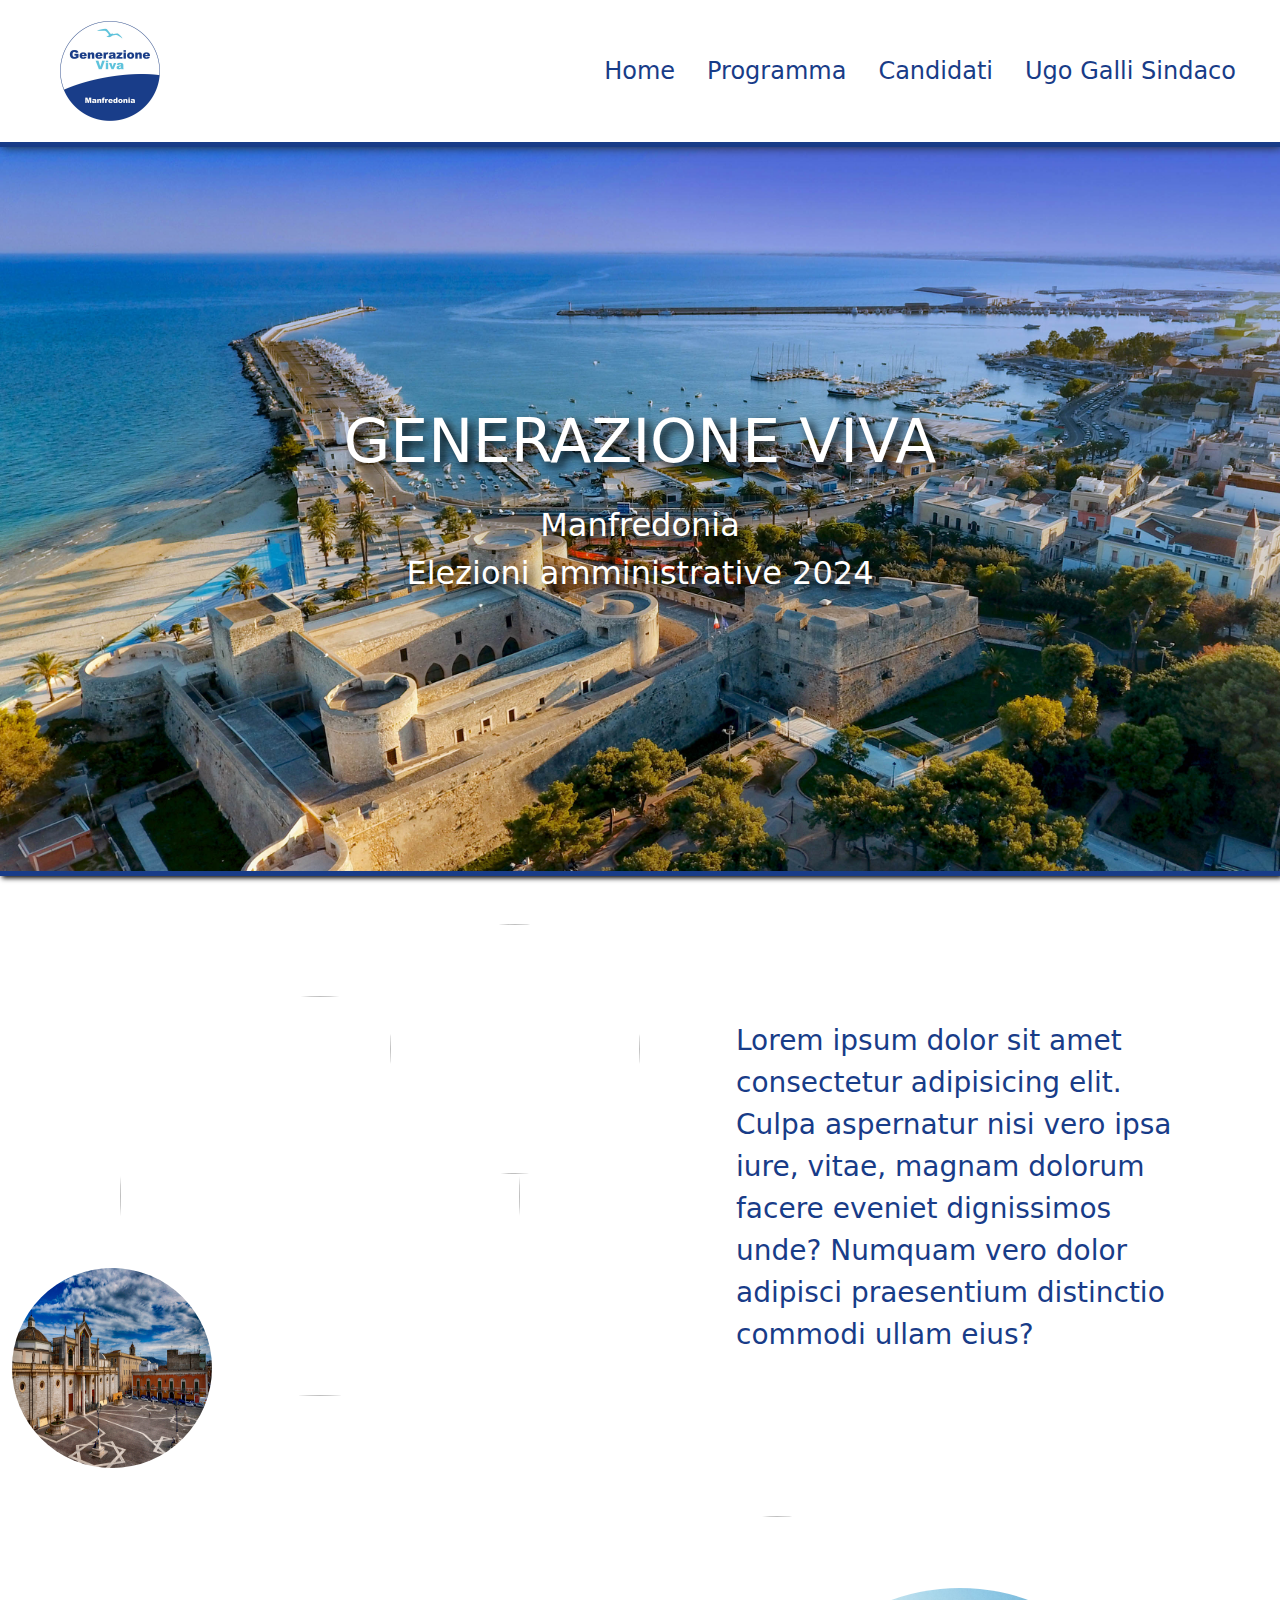
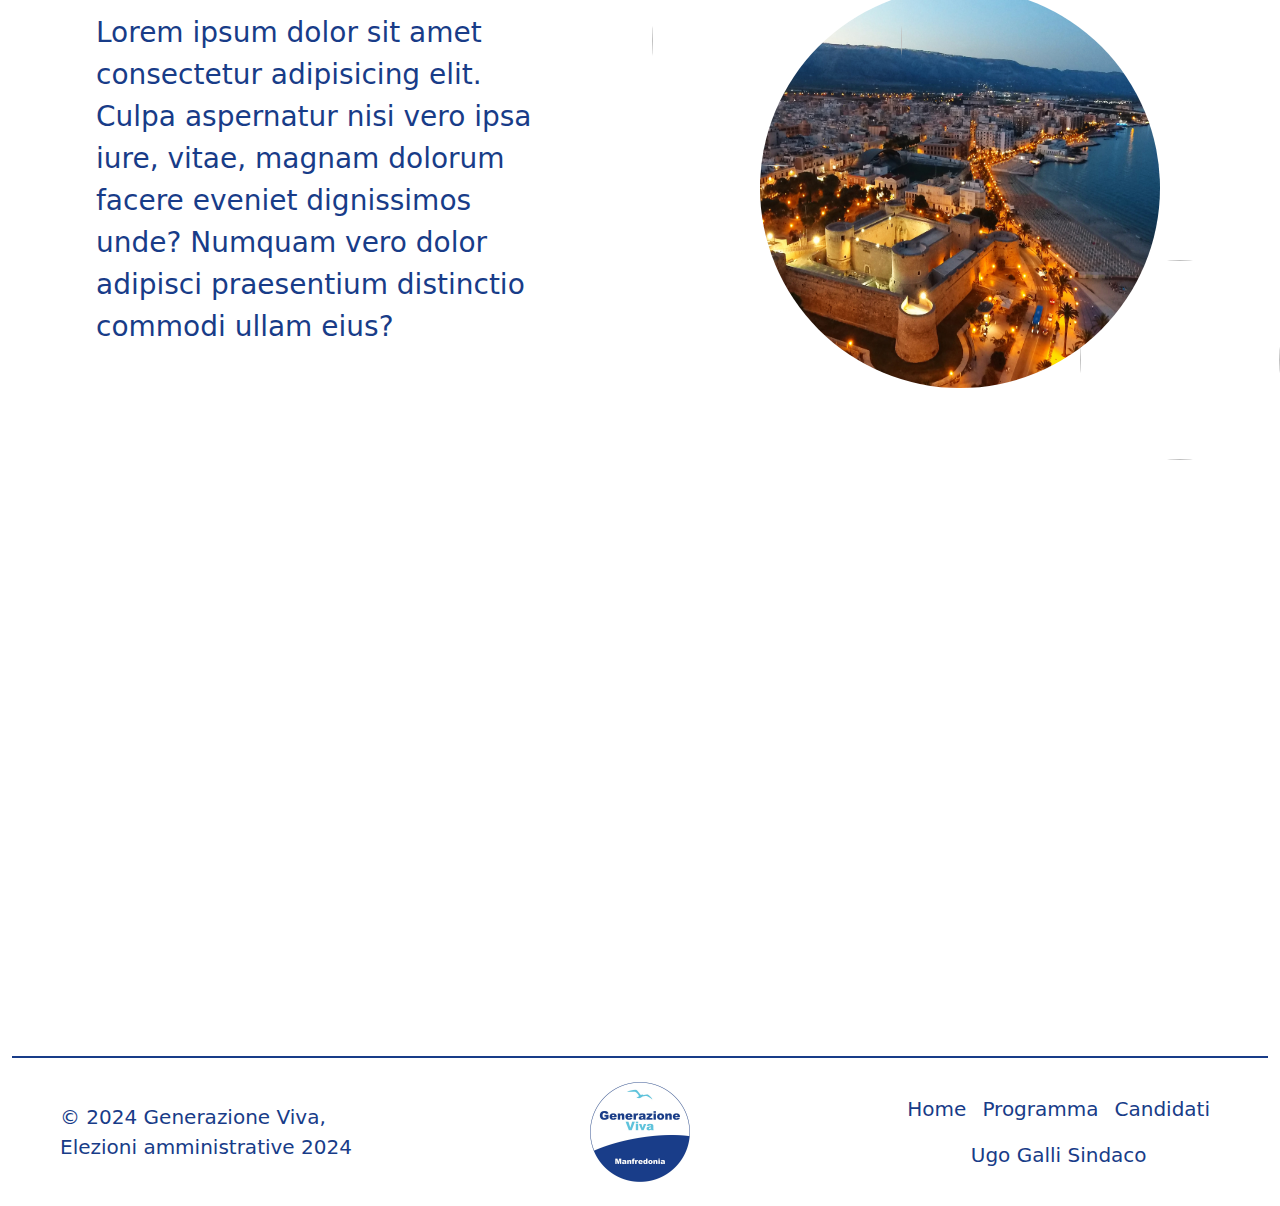
==== index.html @ 46db8e56 "sito completato come struttura e come funzionalitá, mancano le immagini dei candidati, l'immagine de" ====
<!doctype html>
<html lang="en">
<head>
    <meta charset="utf-8">
    <meta name="viewport" content="width=device-width, initial-scale=1">
    <title>Generazione Viva</title>
    <link rel="icon" href="./assets/img/favicon.ico" type="image/x-icon">
    <link href="https://cdn.jsdelivr.net/npm/bootstrap@5.3.3/dist/css/bootstrap.min.css" rel="stylesheet" integrity="sha384-QWTKZyjpPEjISv5WaRU9OFeRpok6YctnYmDr5pNlyT2bRjXh0JMhjY6hW+ALEwIH" crossorigin="anonymous">
    <link rel="stylesheet" href="style.css">
</head>
<body>
    
    <!-- NAVBAR -->
    <nav class="navbar navbar-expand-lg">
        <div class="container-fluid">
            <a class="navbar-brand ms-3 ms-md-5 my-2" href="/index.html">
                <img class="img_zoom" src="./assets/img/logo.jpg" width="100" alt="">
            </a>
            <button class="navbar-toggler" type="button" data-bs-toggle="collapse" data-bs-target="#navbarNav" aria-controls="navbarNav" aria-expanded="false" aria-label="Toggle navigation">
                <span class="navbar-toggler-icon"></span>
            </button>
            <div class="collapse navbar-collapse justify-content-end me-3" id="navbarNav">
                <ul class="navbar-nav">
                    <li class="nav-item mx-2">
                        <a class="nav-link fs-4 link_nav" href="./index.html">Home</a>
                    </li>
                    <li class="nav-item mx-2">
                        <a class="nav-link fs-4 link_nav" href="./programma.html">Programma</a>
                    </li>
                    <li class="nav-item mx-2">
                        <a class="nav-link fs-4 link_nav" href="./canditati.html">Candidati</a>
                    </li>
                    <li class="nav-item mx-2">
                        <a class="nav-link fs-4 link_nav" href="#">Ugo Galli Sindaco</a>
                    </li>
                </ul>
            </div>
        </div>
    </nav>
    
    <!-- MASTHEAD -->
    <header class="masthead">
        <div class="container h-100">
            <div class="row h-100 align-items-center">
                <div class="col-12 text-center">
                    <h1 class="scritta_head">GENERAZIONE VIVA</h1>
                    <p class="fs-2 lead mt-4 mb-0 testo_head">Manfredonia</p>
                    <p class="fs-2 lead testo_head">Elezioni amministrative 2024</p>
                </div>
            </div>
        </div>
    </header>
    
    <!-- SEZIONE HOME -->
    <section>
        <div class="container-fluid">
            <div class="row mt-5">
                <div class="col-12 col-md-6 d-flex flex-column justify-content-center position-relative">
                    <img class="foto_rotonde1 d-flex mx-auto rounded-circle" src="./assets/img/comuneDall'Alto.jpg" alt="">
                    <img class="foto_rotonde2 d-none d-md-flex mx-auto rounded-circle position-absolute bottom-0" src="./assets/img/piazzaDuomo.jpg" alt="">
                    <img class="foto_rotonde3 d-none d-md-flex mx-auto rounded-circle position-absolute top-0 end-0" src="./assets/img/piazzaDuomoMadonna.jpg" alt="">
                </div>
                <div class="col-12 col-md-6 p-5 d-flex align-items-center">
                    <p class="fs-3 p-md-5 testo_home">Lorem ipsum dolor sit amet consectetur adipisicing elit. Culpa aspernatur nisi vero ipsa iure, vitae, magnam dolorum facere eveniet dignissimos unde? Numquam vero dolor adipisci praesentium distinctio commodi ullam eius?</p>
                </div>
            </div>
            <div class="row mt-5">
                <div class="col-12 col-md-6 d-flex align-items-center p-5 order-1 order-md-0">
                    <p class="fs-3 p-md-5 testo_home">Lorem ipsum dolor sit amet consectetur adipisicing elit. Culpa aspernatur nisi vero ipsa iure, vitae, magnam dolorum facere eveniet dignissimos unde? Numquam vero dolor adipisci praesentium distinctio commodi ullam eius?</p>
                </div>
                <div class="col-12 col-md-6 d-flex flex-column justify-content-center order-0 order-md-1 position-relative">
                    <img class="foto_rotonde1 d-flex mx-auto rounded-circle" src="./assets/img/castelloNotte2.jpg" alt="">
                    <img class="foto_rotonde3 d-none d-md-flex mx-auto rounded-circle position-absolute top-0" src="./assets/img/basilicaSiponto.jpg" alt="">
                    <img class="foto_rotonde2 d-none d-md-flex mx-auto rounded-circle position-absolute bottom-0 end-0" src="./assets/img/tramontoManfredi.jpg" alt="">
                </div>
            </div>
            <div class="row">
                <div class="col-12">
                    
                </div>
            </div>
        </div>
    </section>
    
    <!-- SEZIONE CAMPAGNA SINDACO -->
    <section>
        <div class="container-fluid mt-5 pt-5">
            <div class="row justify-content-center">
                <div class="col-12 d-flex align-items-center sez_sindaco">
                    <img class="d-block mx-auto" width="300" src="https://picsum.photos/200" alt="">
                </div>
            </div>
        </div>
    </section>
    
    <!-- FOOTER -->
    <div class="container-fluid">
        <footer class="d-flex flex-wrap justify-content-between align-items-center pt-4 py-4 footer_border">
            <p class="col-12 col-md-4 mb-0 ps-5 fs-5 link_footer">© 2024 Generazione Viva, <br> Elezioni amministrative 2024</p>
            
            <a href="index.html" class="col-12 col-md-4 d-flex align-items-center justify-content-center mt-4 mt-md-0 mb-3 mb-md-0 me-md-auto link-body-emphasis text-decoration-none">
                <img src="./assets/img/logo.jpg" width="100" alt="">
            </a>
            
            <ul class="nav col-12 col-md-4 justify-content-center">
                <li class="nav-item"><a href="./index.html" class="nav-link px-2 text-body-secondary fs-5 link_footer">Home</a></li>
                <li class="nav-item"><a href="./programma.html" class="nav-link px-2 text-body-secondary fs-5 link_footer">Programma</a></li>
                <li class="nav-item"><a href="./canditati.html" class="nav-link px-2 text-body-secondary fs-5 link_footer">Candidati</a></li>
                <li class="nav-item"><a href="#" class="nav-link px-2 text-body-secondary fs-5 link_footer">Ugo Galli Sindaco</a></li>
            </ul>
        </footer>
    </div>
    
    <button class="btn btn-primary py-3 px-4" id="scrollBtn" onclick="scrollToTop()">Torna su ↑</button>
    
    <script src="./main.js"></script>
    <script src="https://cdn.jsdelivr.net/npm/bootstrap@5.3.3/dist/js/bootstrap.bundle.min.js" integrity="sha384-YvpcrYf0tY3lHB60NNkmXc5s9fDVZLESaAA55NDzOxhy9GkcIdslK1eN7N6jIeHz" crossorigin="anonymous"></script>
</body>
</html>
---- style.css ----
:root{
    --det-color: #183C88;
    --sec-color: #5EC3DC;
}

/* NAVBAR */
.navbar{
    background-color: white !important;
    box-shadow: 2px 0px 10px;
    border-bottom: 5px solid var(--det-color);
}

.navbar-toggler:focus{
    box-shadow: 1px 1px 2px var(--sec-color) !important;
}

.img_zoom{
    transition: 0.3s;
}

.img_zoom:hover{
    transform: scale(1.2);
}

.link_nav{
    color: var(--det-color);
    transition: 0.3s;
}

.link_nav:hover{
    color: var(--sec-color);
    transform: scale(1.2);
}

.link_nav:active{
    color: var(--sec-color);
}


/* HEADER */
.masthead {
    height: 81vh;
    min-height: 400px;
    background-image: url(./assets/img/castelloGiornoheader.jpg);
    background-size: cover;
    background-position: center;
    background-repeat: no-repeat;
    box-shadow: 2px 2px 5px black;
    border-bottom: 5px solid var(--det-color);
}

.scritta_head{
    font-size: 60px;
    color: white;
    text-shadow: 5px 5px 10px black;
}

.testo_head{
    color: white;
    text-shadow: 5px 5px 10px black;
}

.testo_home{
    color: var(--det-color);
}

.foto_rotonde1{
    width: 400px;
    height: 400px;
}

@media only screen and (max-width: 768px) {
    .foto_rotonde1{
        width: 300px;
        height: 300px;
    }
    .scritta_head{
        font-size: 50px;
    }
}

.foto_rotonde2{
    width: 200px;
    height: 200px;
}

.foto_rotonde3{
    width: 250px;
    height: 250px;
}

/* SEZIONE SINDACO */
.sez_sindaco{
    height: 500px;
}

/* SEZIONE FOOTER */
.footer_border{
    border-top: 2px solid var(--det-color);
}

.link_footer{
    color: var(--det-color) !important;
}

/* ? Pagina programma */

.titolo2{
    font-size: 50px;
    color: var(--det-color);
}

.testo2{
    color: var(--det-color);
}

.btn{
    background-color: var(--det-color);
    padding: 20px 40px;
    border-radius: 50px;
    transition: 0.4s;
}

.btn:hover{
    background-color: var(--sec-color);
    transform: scale(1.2);
}

/* ! Pagina canditati */

.nomi_candidati{
    color: var(--det-color);
}

.btn2{
    width: 12rem;
    background-color: var(--det-color);
    padding: 10px 20px;
    border-radius: 50px;
    transition: 0.4s;
}

.btn2:hover{
    background-color: var(--sec-color);
    transform: scale(1.2);
}


/* BOTTONE BACK TO TOP */

#scrollBtn {
    display: none;
    position: fixed;
    bottom: 40px;
    right: 40px;
    z-index: 99;
    background-color: var(--det-color);
    color: white;
    border: none;
    font-size: 18px;
    cursor: pointer;
    box-shadow: 2px 2px 5px black;
    transition: 0.4s;
    opacity: 0; 
    transform: translateY(30px);
}

@keyframes fadeInUp {
    from {
        opacity: 0;
        transform: translateY(30px);
    }
    to {
        opacity: 1;
        transform: translateY(0);
    }
}

#scrollBtn.show {
    animation: fadeInUp 0.5s ease forwards;
}

#scrollBtn:hover {
    background-color: var(--sec-color);
}
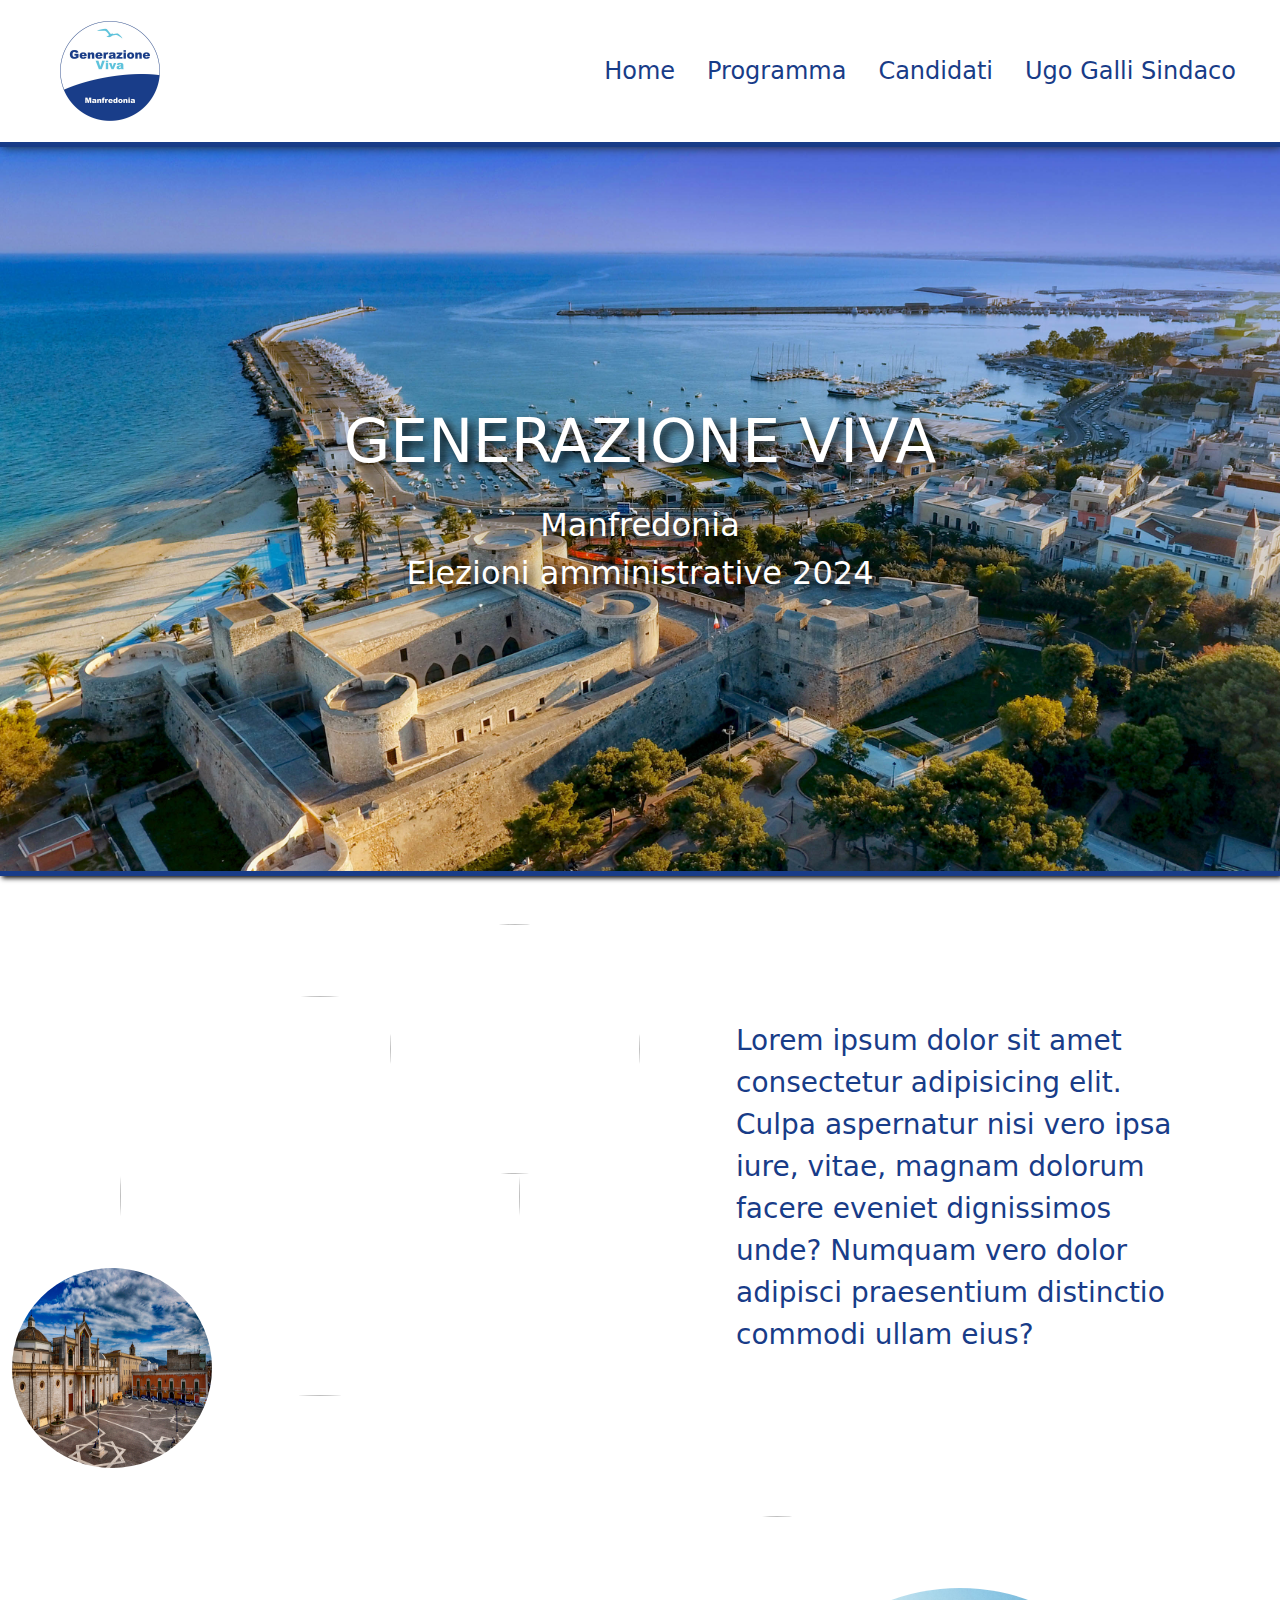
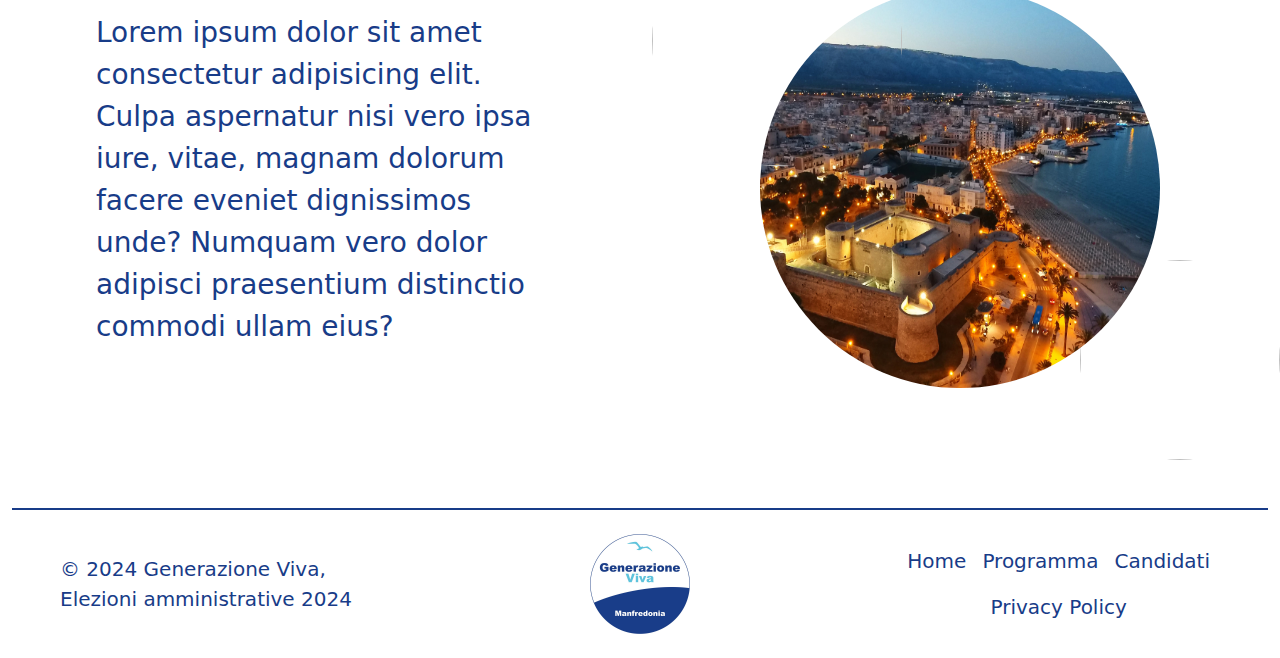
==== commit 05d5c50e: "aggiunta pagina delle privacy policy con il link nel footer, sistemato bottone torna su che finiva i" ====
--- a/index.html
+++ b/index.html
@@ -53,7 +53,7 @@
     
     <!-- SEZIONE HOME -->
     <section>
-        <div class="container-fluid">
+        <div class="container-fluid mb-5">
             <div class="row mt-5">
                 <div class="col-12 col-md-6 d-flex flex-column justify-content-center position-relative">
                     <img class="foto_rotonde1 d-flex mx-auto rounded-circle" src="./assets/img/comuneDall'Alto.jpg" alt="">
@@ -82,17 +82,6 @@
         </div>
     </section>
     
-    <!-- SEZIONE CAMPAGNA SINDACO -->
-    <section>
-        <div class="container-fluid mt-5 pt-5">
-            <div class="row justify-content-center">
-                <div class="col-12 d-flex align-items-center sez_sindaco">
-                    <img class="d-block mx-auto" width="300" src="https://picsum.photos/200" alt="">
-                </div>
-            </div>
-        </div>
-    </section>
-    
     <!-- FOOTER -->
     <div class="container-fluid">
         <footer class="d-flex flex-wrap justify-content-between align-items-center pt-4 py-4 footer_border">
@@ -106,7 +95,7 @@
                 <li class="nav-item"><a href="./index.html" class="nav-link px-2 text-body-secondary fs-5 link_footer">Home</a></li>
                 <li class="nav-item"><a href="./programma.html" class="nav-link px-2 text-body-secondary fs-5 link_footer">Programma</a></li>
                 <li class="nav-item"><a href="./canditati.html" class="nav-link px-2 text-body-secondary fs-5 link_footer">Candidati</a></li>
-                <li class="nav-item"><a href="#" class="nav-link px-2 text-body-secondary fs-5 link_footer">Ugo Galli Sindaco</a></li>
+                <li class="nav-item"><a href="./privacy.html" class="nav-link px-2 text-body-secondary fs-5 link_footer">Privacy Policy</a></li>
             </ul>
         </footer>
     </div>
--- a/style.css
+++ b/style.css
@@ -3,7 +3,8 @@
     --sec-color: #5EC3DC;
 }
 
-/* NAVBAR */
+/* * NAVBAR */
+
 .navbar{
     background-color: white !important;
     box-shadow: 2px 0px 10px;
@@ -36,6 +37,9 @@
     color: var(--sec-color);
 }
 
+
+
+/* ^ PAGINA HOME */
 
 /* HEADER */
 .masthead {
@@ -103,7 +107,9 @@
     color: var(--det-color) !important;
 }
 
-/* ? Pagina programma */
+
+
+/* ~ PAGINA PROGRAMMA */
 
 .titolo2{
     font-size: 50px;
@@ -126,7 +132,19 @@
     transform: scale(1.2);
 }
 
-/* ! Pagina canditati */
+
+
+/* ? PAGINA CANDIDATI */
+
+.card{
+    box-shadow: 2px 2px 5px var(--det-color);
+    border-radius: 25px;
+}
+
+.card-img-top{
+    border-top-left-radius: 25px;
+    border-top-right-radius: 25px;
+}
 
 .nomi_candidati{
     color: var(--det-color);
@@ -137,6 +155,7 @@
     background-color: var(--det-color);
     padding: 10px 20px;
     border-radius: 50px;
+    box-shadow: 2px 2px 5px black;
     transition: 0.4s;
 }
 
@@ -146,12 +165,12 @@
 }
 
 
-/* BOTTONE BACK TO TOP */
+/* & BOTTONE BACK TO TOP */
 
 #scrollBtn {
     display: none;
     position: fixed;
-    bottom: 40px;
+    bottom: 90px;
     right: 40px;
     z-index: 99;
     background-color: var(--det-color);
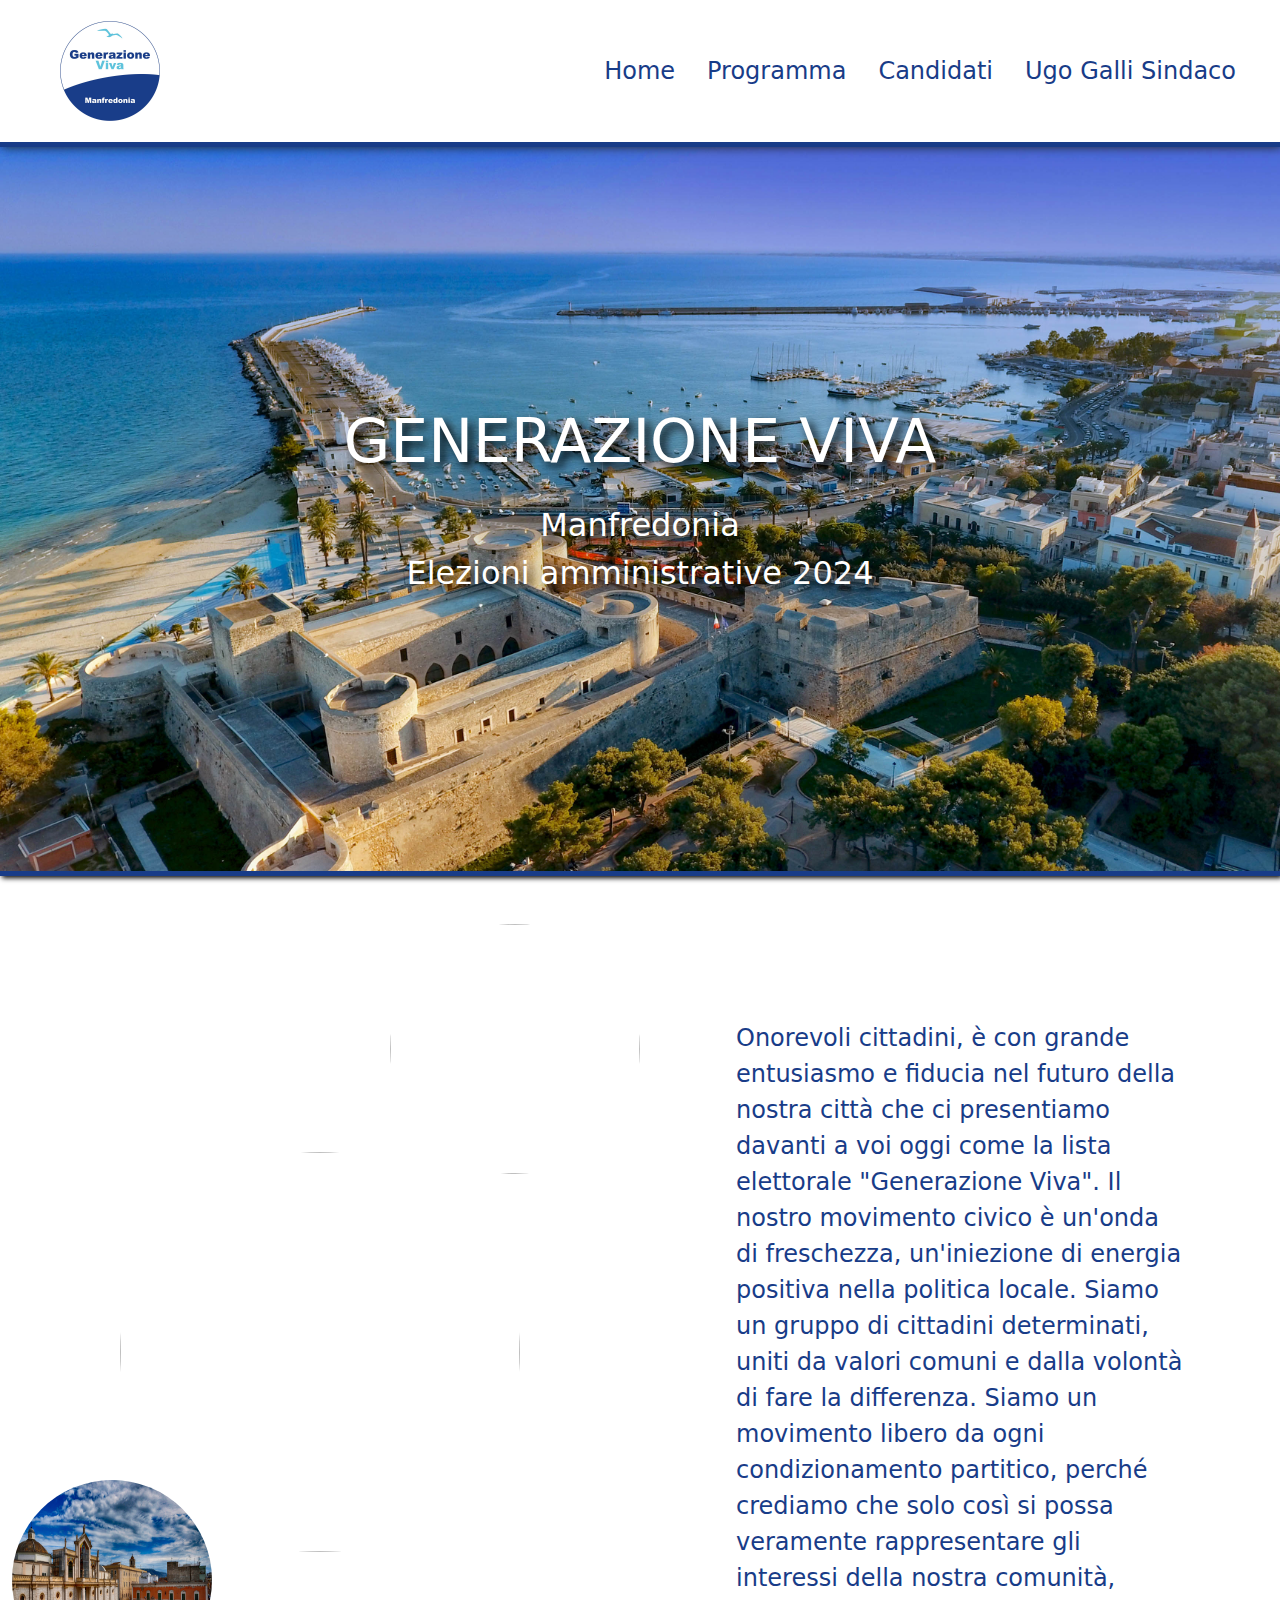
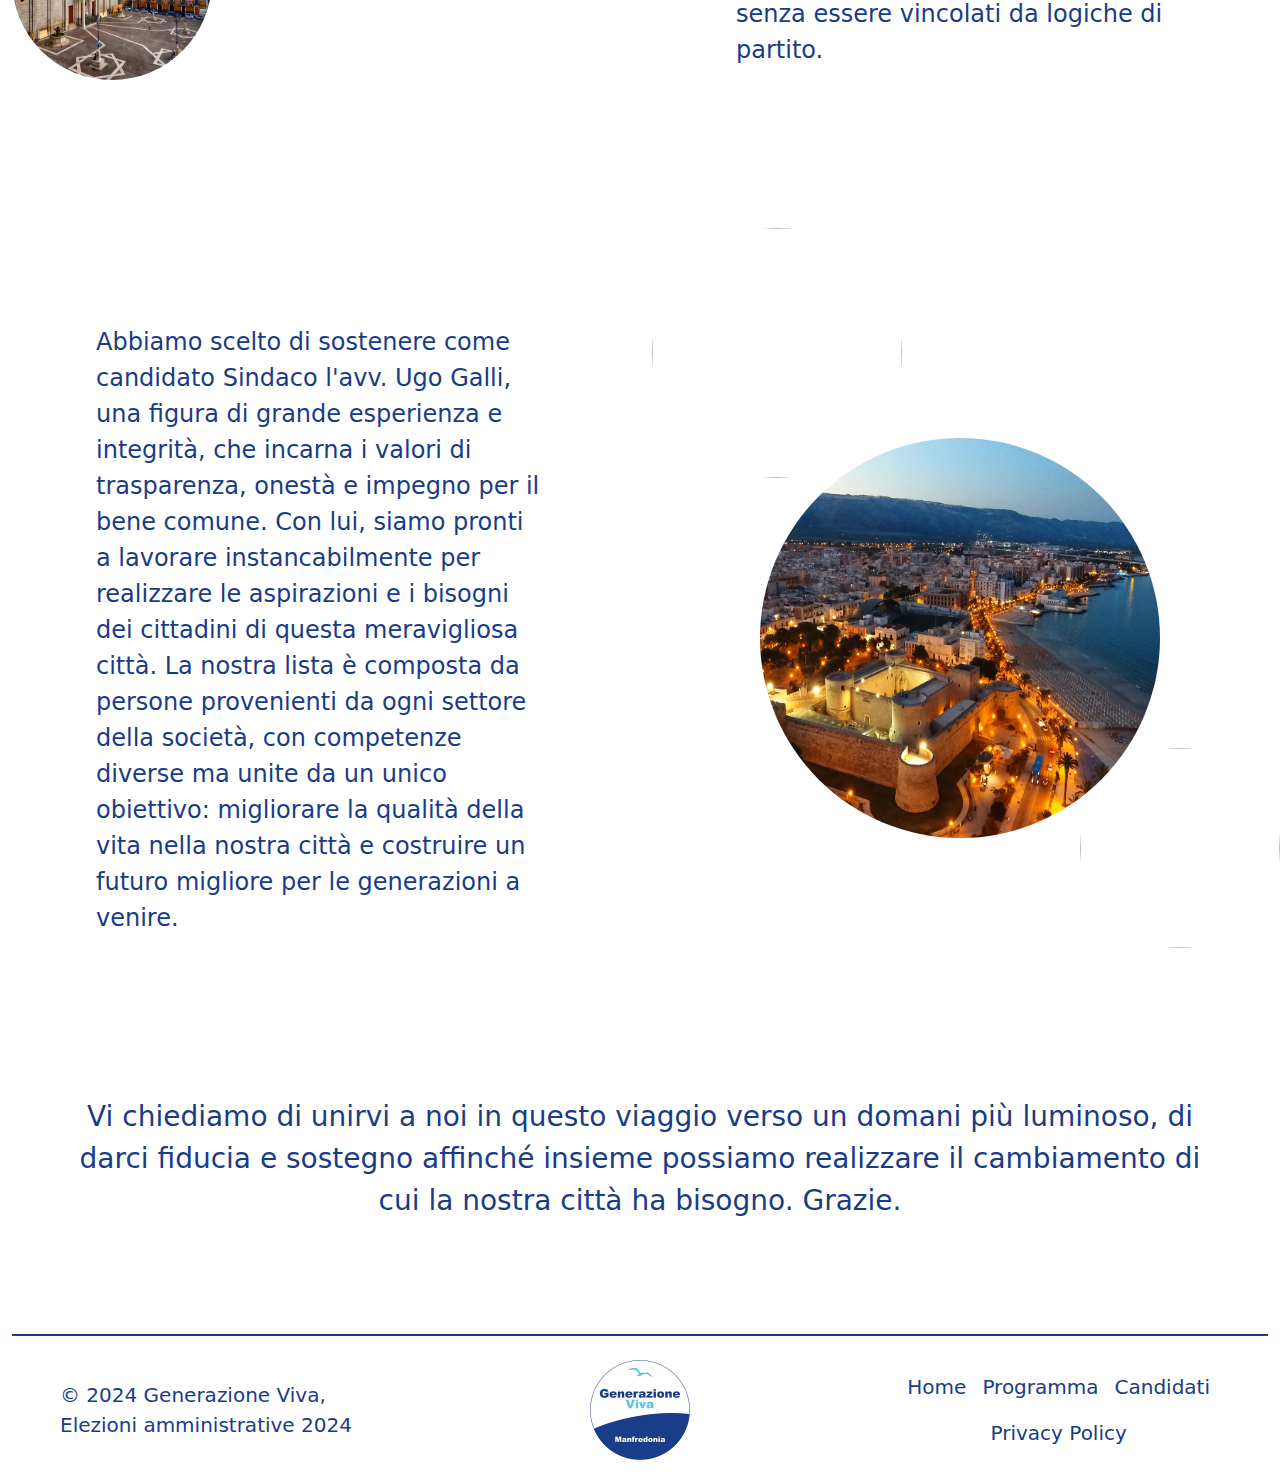
==== commit a28d1683: "modificato btn scroll up e sistemata home con aggiunta di testi" ====
--- a/index.html
+++ b/index.html
@@ -31,7 +31,7 @@
                         <a class="nav-link fs-4 link_nav" href="./canditati.html">Candidati</a>
                     </li>
                     <li class="nav-item mx-2">
-                        <a class="nav-link fs-4 link_nav" href="#">Ugo Galli Sindaco</a>
+                        <a target="_blank" class="nav-link fs-4 link_nav" href="https://www.facebook.com/ugogalli.sindaco">Ugo Galli Sindaco</a>
                     </li>
                 </ul>
             </div>
@@ -57,26 +57,30 @@
             <div class="row mt-5">
                 <div class="col-12 col-md-6 d-flex flex-column justify-content-center position-relative">
                     <img class="foto_rotonde1 d-flex mx-auto rounded-circle" src="./assets/img/comuneDall'Alto.jpg" alt="">
-                    <img class="foto_rotonde2 d-none d-md-flex mx-auto rounded-circle position-absolute bottom-0" src="./assets/img/piazzaDuomo.jpg" alt="">
+                    <img class="foto_rotonde2 d-none d-md-flex mx-auto rounded-circle position-absolute" src="./assets/img/piazzaDuomo.jpg" alt="">
                     <img class="foto_rotonde3 d-none d-md-flex mx-auto rounded-circle position-absolute top-0 end-0" src="./assets/img/piazzaDuomoMadonna.jpg" alt="">
                 </div>
                 <div class="col-12 col-md-6 p-5 d-flex align-items-center">
-                    <p class="fs-3 p-md-5 testo_home">Lorem ipsum dolor sit amet consectetur adipisicing elit. Culpa aspernatur nisi vero ipsa iure, vitae, magnam dolorum facere eveniet dignissimos unde? Numquam vero dolor adipisci praesentium distinctio commodi ullam eius?</p>
+                    <p class="fs-4 p-md-5 testo_home">Onorevoli cittadini, è con grande entusiasmo e fiducia nel futuro della nostra città che ci presentiamo davanti a voi oggi come la lista elettorale "Generazione Viva". Il nostro movimento civico è un'onda di freschezza, un'iniezione di energia positiva nella politica locale. Siamo un gruppo di cittadini determinati, uniti da valori comuni e dalla volontà di fare la differenza.
+                    Siamo un movimento libero da ogni condizionamento partitico, perché crediamo che solo così si possa veramente rappresentare gli interessi della nostra comunità, senza essere vincolati da logiche di partito.
+                    </p>
                 </div>
             </div>
             <div class="row mt-5">
                 <div class="col-12 col-md-6 d-flex align-items-center p-5 order-1 order-md-0">
-                    <p class="fs-3 p-md-5 testo_home">Lorem ipsum dolor sit amet consectetur adipisicing elit. Culpa aspernatur nisi vero ipsa iure, vitae, magnam dolorum facere eveniet dignissimos unde? Numquam vero dolor adipisci praesentium distinctio commodi ullam eius?</p>
+                    <p class="fs-4 p-md-5 testo_home">Abbiamo scelto di sostenere come candidato Sindaco l'avv. Ugo Galli, una figura di grande esperienza e integrità, che incarna i valori di trasparenza, onestà e impegno per il bene comune. Con lui, siamo pronti a lavorare instancabilmente per realizzare le aspirazioni e i bisogni dei cittadini di questa meravigliosa città.
+                    La nostra lista è composta da persone provenienti da ogni settore della società, con competenze diverse ma unite da un unico obiettivo: migliorare la qualità della vita nella nostra città e costruire un futuro migliore per le generazioni a venire.
+                    </p>
                 </div>
                 <div class="col-12 col-md-6 d-flex flex-column justify-content-center order-0 order-md-1 position-relative">
                     <img class="foto_rotonde1 d-flex mx-auto rounded-circle" src="./assets/img/castelloNotte2.jpg" alt="">
                     <img class="foto_rotonde3 d-none d-md-flex mx-auto rounded-circle position-absolute top-0" src="./assets/img/basilicaSiponto.jpg" alt="">
-                    <img class="foto_rotonde2 d-none d-md-flex mx-auto rounded-circle position-absolute bottom-0 end-0" src="./assets/img/tramontoManfredi.jpg" alt="">
+                    <img class="foto_rotonde2 d-none d-md-flex mx-auto rounded-circle position-absolute end-0" src="./assets/img/tramontoManfredi.jpg" alt="">
                 </div>
             </div>
             <div class="row">
                 <div class="col-12">
-                    
+                    <p class="fs-3 p-3 p-md-5 testo_home text-center">Vi chiediamo di unirvi a noi in questo viaggio verso un domani più luminoso, di darci fiducia e sostegno affinché insieme possiamo realizzare il cambiamento di cui la nostra città ha bisogno. Grazie.</p>
                 </div>
             </div>
         </div>
@@ -100,7 +104,8 @@
         </footer>
     </div>
     
-    <button class="btn btn-primary py-3 px-4" id="scrollBtn" onclick="scrollToTop()">Torna su ↑</button>
+    <button class="btn btn-primary py-3 px-4 fs-4" id="scrollBtn" onclick="scrollToTop()">⇧</button>
+
     
     <script src="./main.js"></script>
     <script src="https://cdn.jsdelivr.net/npm/bootstrap@5.3.3/dist/js/bootstrap.bundle.min.js" integrity="sha384-YvpcrYf0tY3lHB60NNkmXc5s9fDVZLESaAA55NDzOxhy9GkcIdslK1eN7N6jIeHz" crossorigin="anonymous"></script>
--- a/style.css
+++ b/style.css
@@ -86,6 +86,7 @@
 .foto_rotonde2{
     width: 200px;
     height: 200px;
+    bottom: 100px;
 }
 
 .foto_rotonde3{
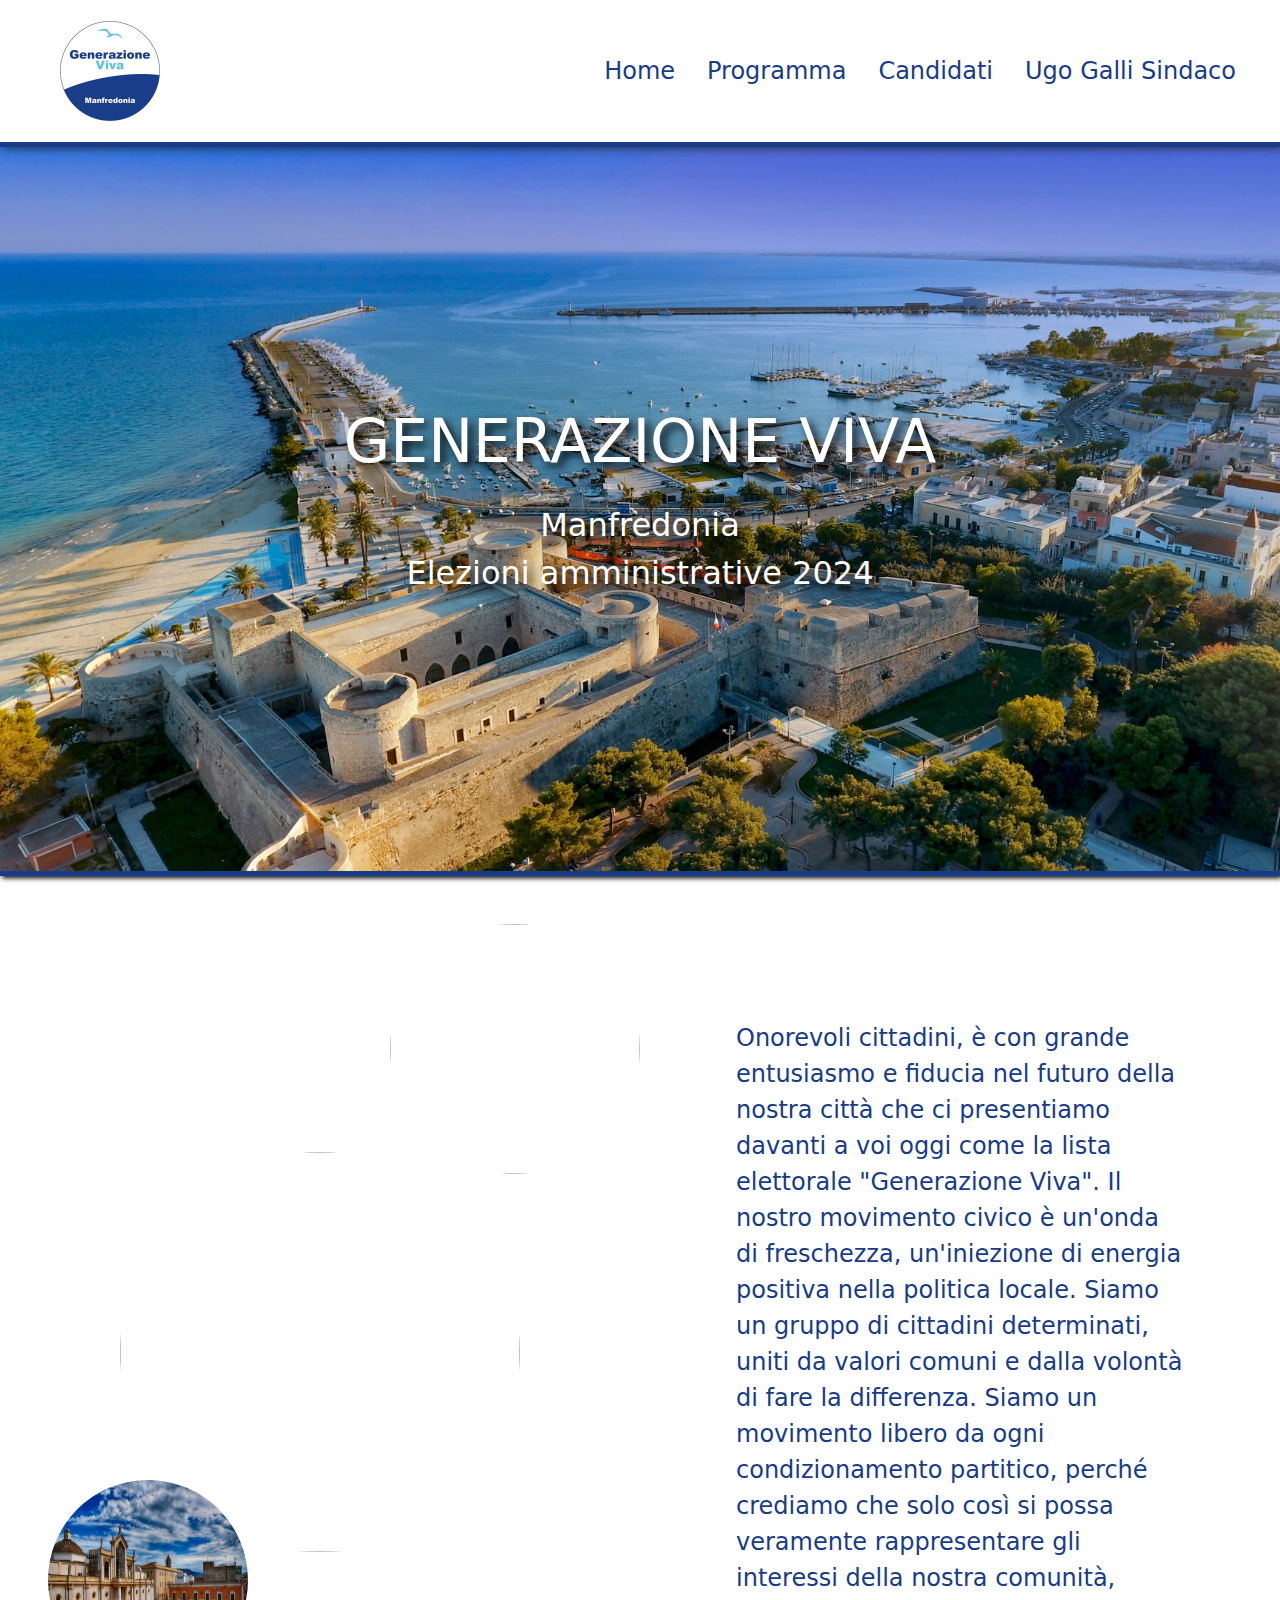
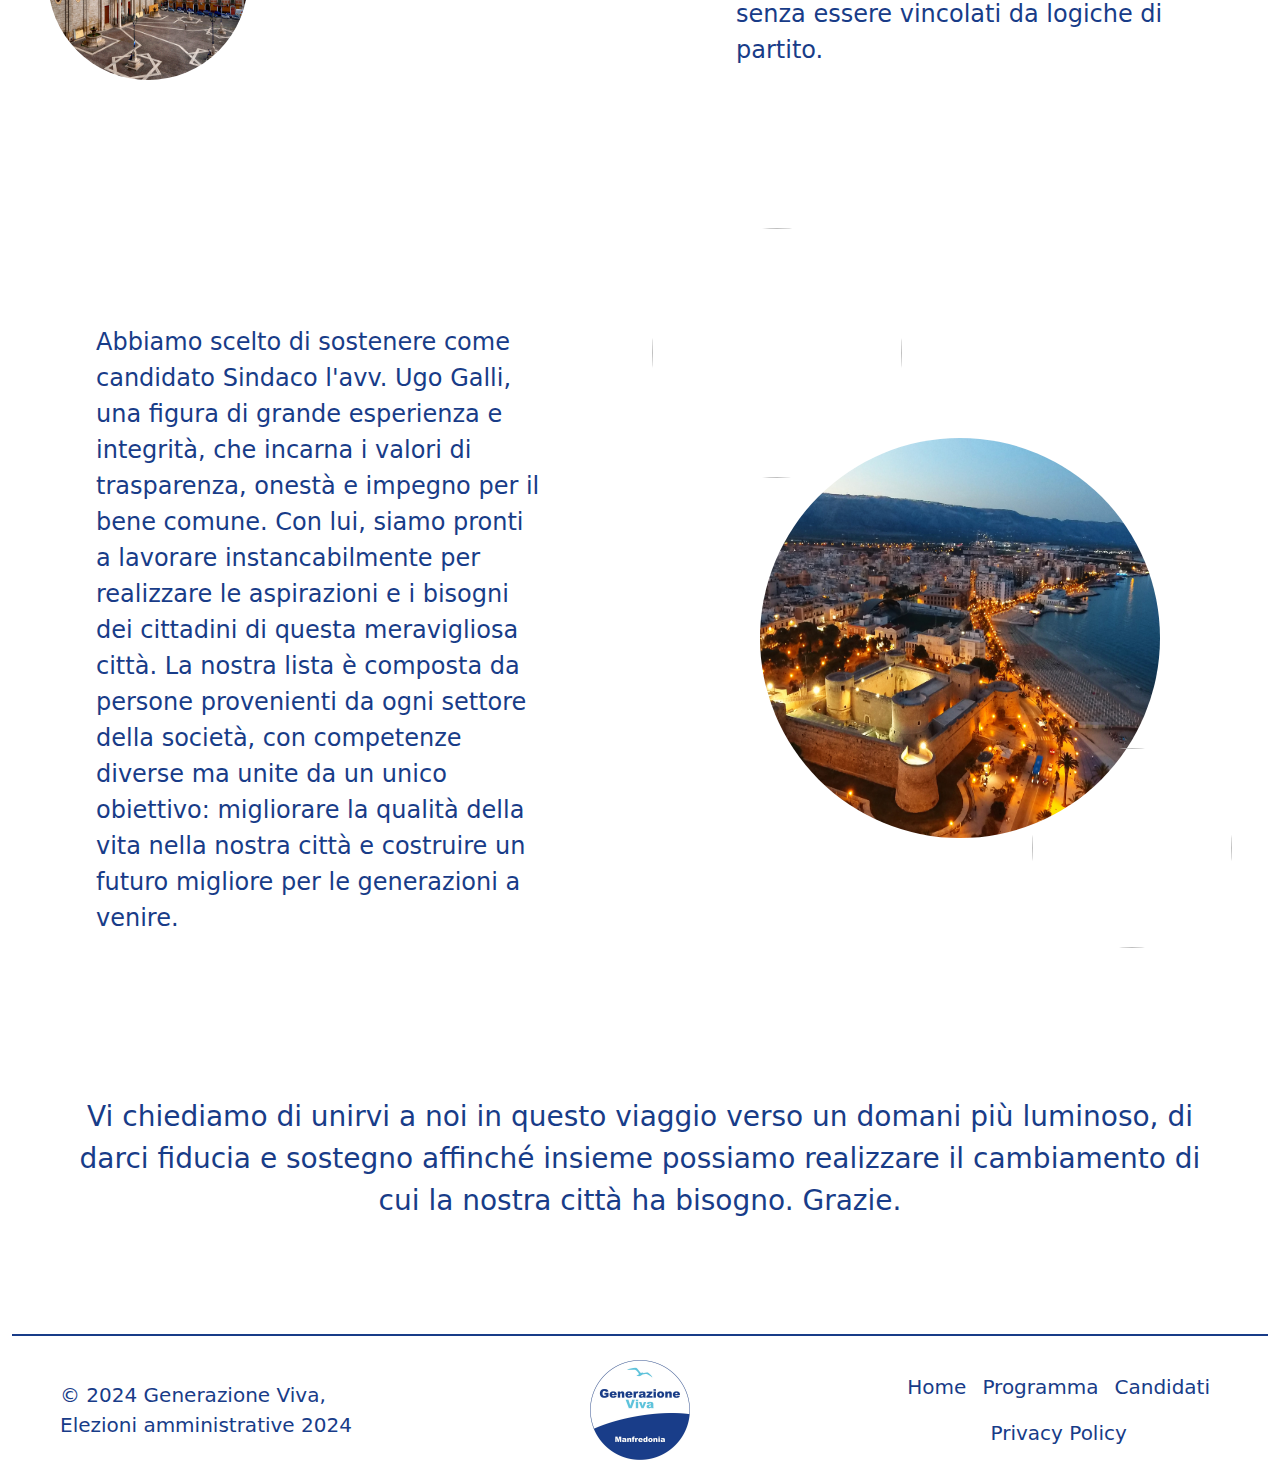
==== commit d09ac169: "sistemata parte responsive,footer pagina programma e curata visualizzazione da tablet" ====
--- a/index.html
+++ b/index.html
@@ -13,7 +13,7 @@
     <!-- NAVBAR -->
     <nav class="navbar navbar-expand-lg">
         <div class="container-fluid">
-            <a class="navbar-brand ms-3 ms-md-5 my-2" href="/index.html">
+            <a class="navbar-brand ms-3 ms-lg-5 my-2" href="/index.html">
                 <img class="img_zoom" src="./assets/img/logo.jpg" width="100" alt="">
             </a>
             <button class="navbar-toggler" type="button" data-bs-toggle="collapse" data-bs-target="#navbarNav" aria-controls="navbarNav" aria-expanded="false" aria-label="Toggle navigation">
@@ -55,10 +55,10 @@
     <section>
         <div class="container-fluid mb-5">
             <div class="row mt-5">
-                <div class="col-12 col-md-6 d-flex flex-column justify-content-center position-relative">
+                <div class="col-12 col-md-6 d-flex flex-column justify-content-center position-relative p-5">
                     <img class="foto_rotonde1 d-flex mx-auto rounded-circle" src="./assets/img/comuneDall'Alto.jpg" alt="">
-                    <img class="foto_rotonde2 d-none d-md-flex mx-auto rounded-circle position-absolute" src="./assets/img/piazzaDuomo.jpg" alt="">
-                    <img class="foto_rotonde3 d-none d-md-flex mx-auto rounded-circle position-absolute top-0 end-0" src="./assets/img/piazzaDuomoMadonna.jpg" alt="">
+                    <img class="foto_rotonde2 d-none d-lg-flex mx-auto rounded-circle position-absolute" src="./assets/img/piazzaDuomo.jpg" alt="">
+                    <img class="foto_rotonde3 d-none d-lg-flex mx-auto rounded-circle position-absolute top-0 end-0" src="./assets/img/piazzaDuomoMadonna.jpg" alt="">
                 </div>
                 <div class="col-12 col-md-6 p-5 d-flex align-items-center">
                     <p class="fs-4 p-md-5 testo_home">Onorevoli cittadini, è con grande entusiasmo e fiducia nel futuro della nostra città che ci presentiamo davanti a voi oggi come la lista elettorale "Generazione Viva". Il nostro movimento civico è un'onda di freschezza, un'iniezione di energia positiva nella politica locale. Siamo un gruppo di cittadini determinati, uniti da valori comuni e dalla volontà di fare la differenza.
@@ -74,8 +74,8 @@
                 </div>
                 <div class="col-12 col-md-6 d-flex flex-column justify-content-center order-0 order-md-1 position-relative">
                     <img class="foto_rotonde1 d-flex mx-auto rounded-circle" src="./assets/img/castelloNotte2.jpg" alt="">
-                    <img class="foto_rotonde3 d-none d-md-flex mx-auto rounded-circle position-absolute top-0" src="./assets/img/basilicaSiponto.jpg" alt="">
-                    <img class="foto_rotonde2 d-none d-md-flex mx-auto rounded-circle position-absolute end-0" src="./assets/img/tramontoManfredi.jpg" alt="">
+                    <img class="foto_rotonde3 d-none d-lg-flex mx-auto rounded-circle position-absolute top-0" src="./assets/img/basilicaSiponto.jpg" alt="">
+                    <img class="foto_rotonde2 d-none d-lg-flex mx-auto rounded-circle position-absolute end-0 me-5" src="./assets/img/tramontoManfredi.jpg" alt="">
                 </div>
             </div>
             <div class="row">
--- a/style.css
+++ b/style.css
@@ -35,6 +35,13 @@
 
 .link_nav:active{
     color: var(--sec-color);
+}
+
+@media only screen and (max-width: 992px) {
+    .link_nav:hover{
+        color: var(--sec-color);
+        transform: scale(1);
+    }
 }
 
 
